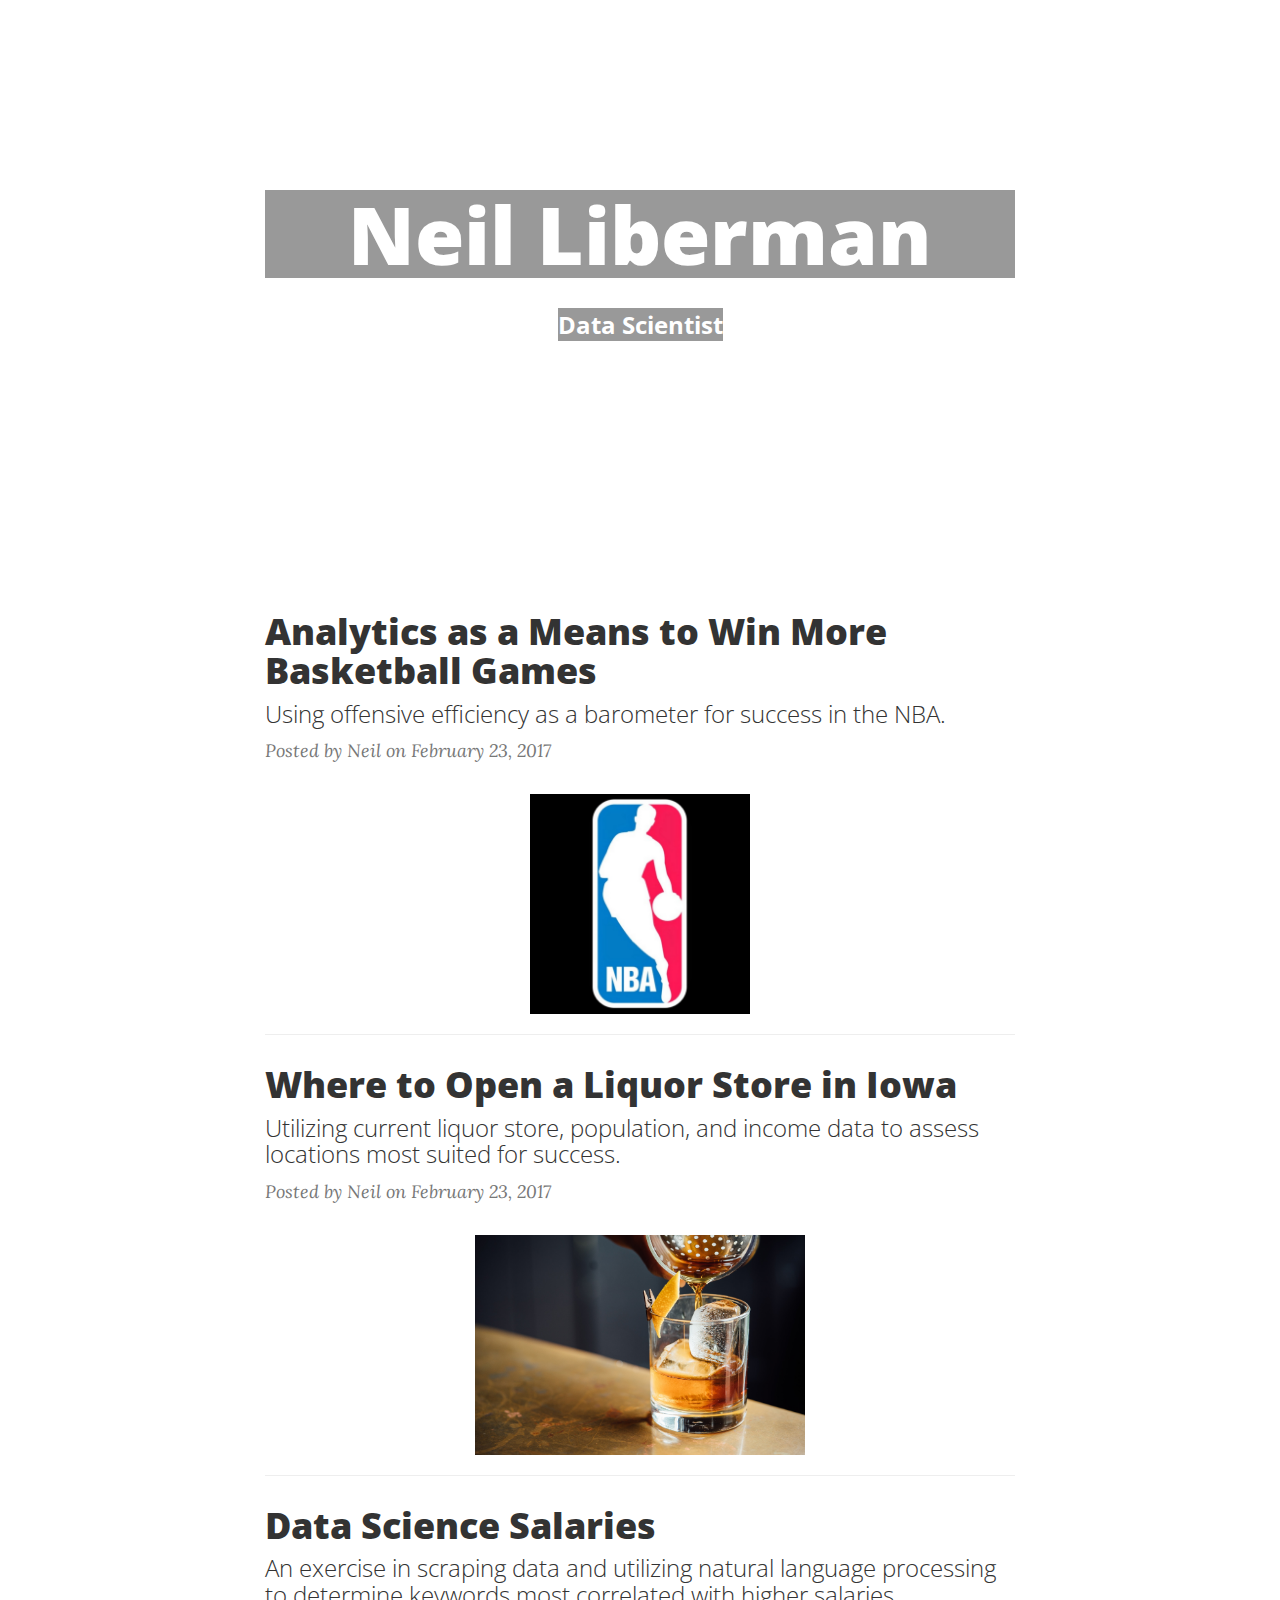
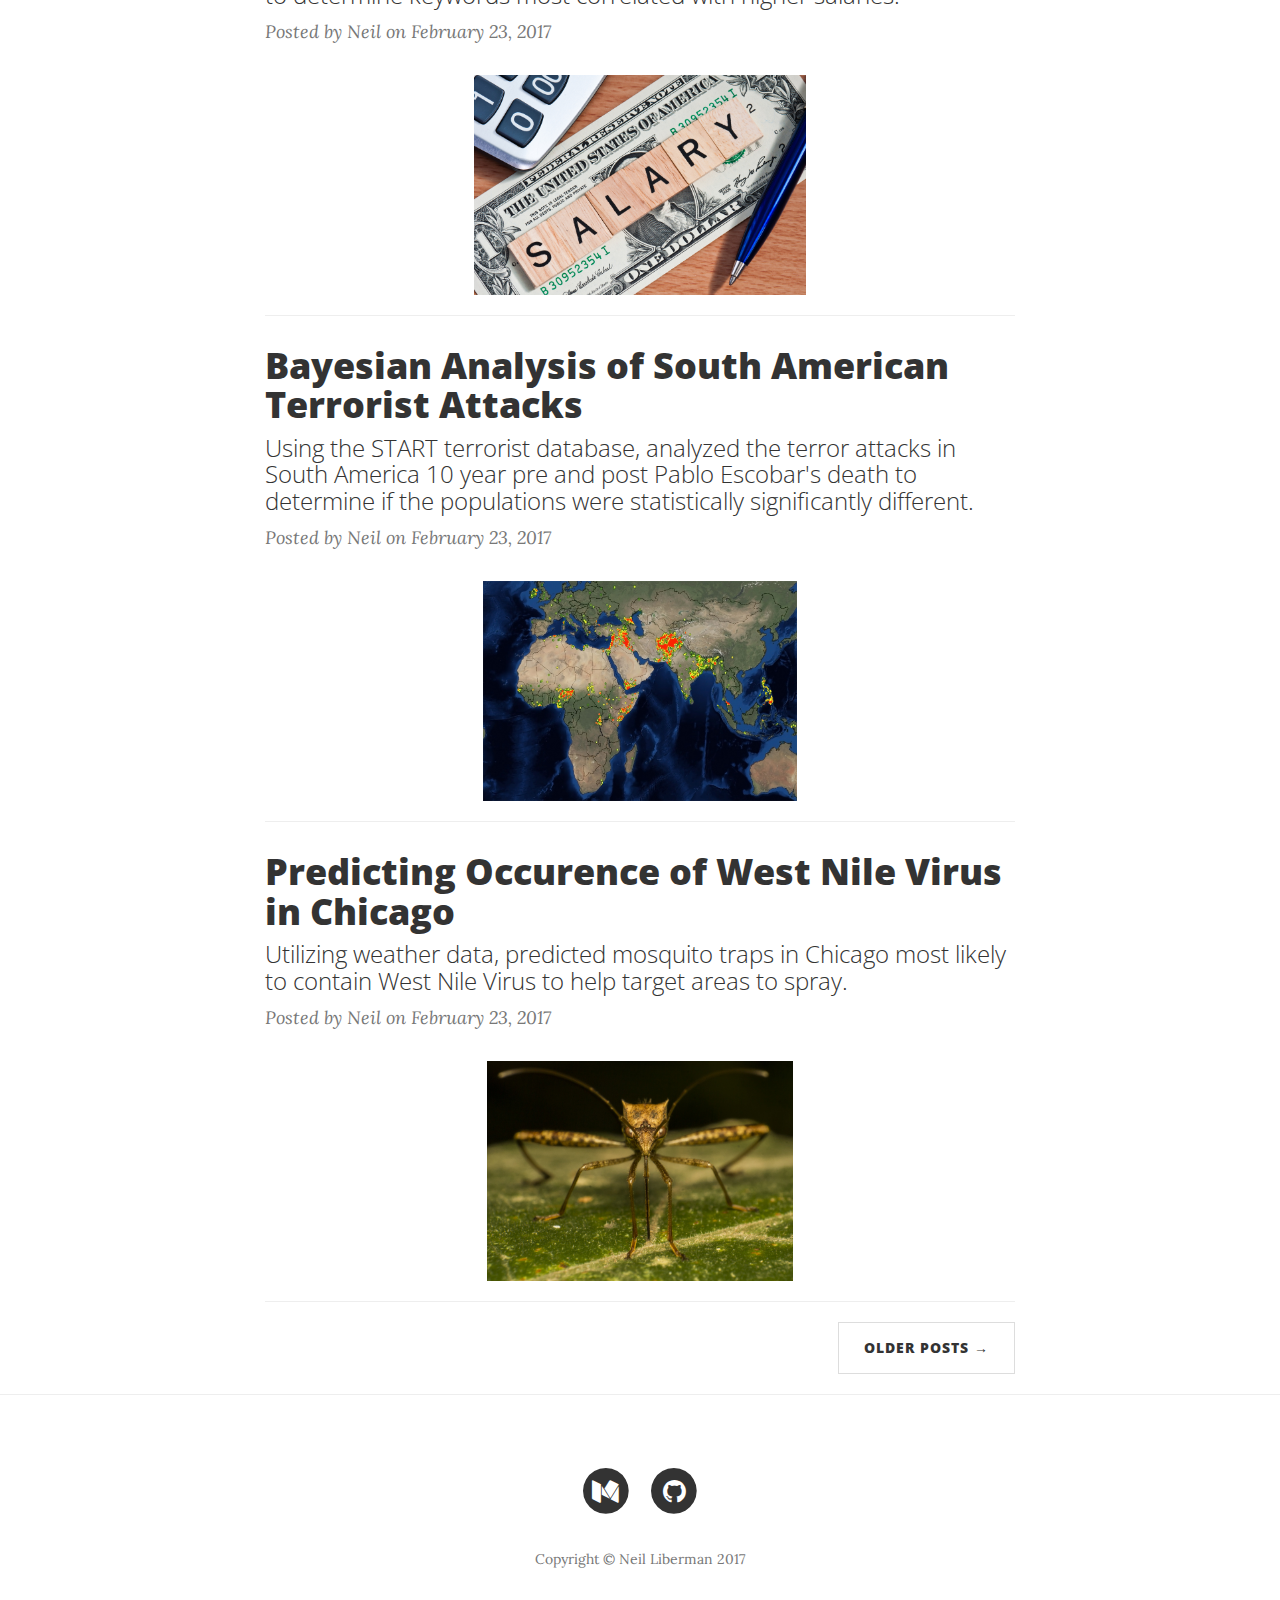
==== index.html @ bc631846 "cname" ====
<!DOCTYPE html>
<html lang="en">

<head>

    <meta charset="utf-8">
    <meta http-equiv="X-UA-Compatible" content="IE=edge">
    <meta name="viewport" content="width=device-width, initial-scale=1">
    <meta name="description" content="">
    <meta name="author" content="">

    <title>Neil Liberman</title>

    <!-- Bootstrap Core CSS -->
    <link href="vendor/bootstrap/css/bootstrap.min.css" rel="stylesheet">

    <!-- Theme CSS -->
    <link href="css/clean-blog.css" rel="stylesheet">

    <!-- Custom Fonts -->
    <link href="vendor/font-awesome/css/font-awesome.min.css" rel="stylesheet" type="text/css">
    <link href='https://fonts.googleapis.com/css?family=Lora:400,700,400italic,700italic' rel='stylesheet' type='text/css'>
    <link href='https://fonts.googleapis.com/css?family=Open+Sans:300italic,400italic,600italic,700italic,800italic,400,300,600,700,800' rel='stylesheet' type='text/css'>

    <!-- HTML5 Shim and Respond.js IE8 support of HTML5 elements and media queries -->
    <!-- WARNING: Respond.js doesn't work if you view the page via file:// -->
    <!--[if lt IE 9]>
        <script src="https://oss.maxcdn.com/libs/html5shiv/3.7.0/html5shiv.js"></script>
        <script src="https://oss.maxcdn.com/libs/respond.js/1.4.2/respond.min.js"></script>
    <![endif]-->

</head>

<body>

    <!-- Navigation -->
    <nav class="navbar navbar-default navbar-custom navbar-fixed-top">
        <div class="container-fluid">
            <!-- Brand and toggle get grouped for better mobile display -->
            <div class="navbar-header page-scroll">
                <button type="button" class="navbar-toggle" data-toggle="collapse" data-target="#bs-example-navbar-collapse-1">
                    <span class="sr-only">Toggle navigation</span>
                    Menu <i class="fa fa-bars"></i>
                </button>
                <a class="navbar-brand" href="index.html"></a>
            </div>

            <!-- Collect the nav links, forms, and other content for toggling -->
            <div class="collapse navbar-collapse" id="bs-example-navbar-collapse-1">
                <ul class="nav navbar-nav navbar-right">
                    <li>
                        <a href="index.html">Home</a>
                    </li>
                    <li>
                        <a href="https://medium.com/@neil.liberman">Blog</a>
                    </li>
                    <li>
                        <a href="https://github.com/nliberman/Projects">Github</a>
                    </li>
                    <li>
                        <a href="Resume.pdf">About</a>
                    </li>
                </ul>
            </div>
            <!-- /.navbar-collapse -->
        </div>
        <!-- /.container -->
    </nav>

    <!-- Page Header -->
    <!-- Set your background image for this header on the line below. -->
    <header class="intro-header" style="background-image: url('http://i67.tinypic.com/equq91.jpg')">
        <div class="container">
            <div class="row">
                <div class="col-lg-8 col-lg-offset-2 col-md-10 col-md-offset-1">
                    <div class="site-heading">
                        <h1>Neil Liberman</h1>
                        <hr class="small">
                        <span class="subheading"><b>Data Scientist</b></span>
                    </div>
                </div>
            </div>
        </div>
    </header>

    <!-- Main Content -->
    <div class="container">
        <div class="row">
            <div class="col-lg-8 col-lg-offset-2 col-md-10 col-md-offset-1">
                <div class="post-preview">
                    <a href="https://medium.com/@neil.liberman/using-analytics-to-win-more-basketball-games-64010494bfed#.t8rcaujb8">
                        <h2 class="post-title">
                            Analytics as a Means to Win More Basketball Games
                        </h2>
                        <h3 class="post-subtitle">
                            Using offensive efficiency as a barometer for success in the NBA.
                        </h3>
                    </a>
                        <p class="post-meta">Posted by Neil on February 23, 2017</p>
                    <a href="https://medium.com/@neil.liberman/using-analytics-to-win-more-basketball-games-64010494bfed#.t8rcaujb8">
                        <center><img class='blog_pic' src='blog_pics/nba.jpg' alt="NBA"></center>
                    </a>
                </div>
                <hr>
                <div class="post-preview">
                    <a href="https://medium.com/@neil.liberman/where-to-open-a-liquor-store-in-iowa-bb85af614563#.x2tdyguoa">
                        <h2 class="post-title">
                            Where to Open a Liquor Store in Iowa
                        </h2>
                        <h3 class="post-subtitle">
                            Utilizing current liquor store, population, and income data to assess locations most suited for success.
                        </h3>
                    </a>
                    <p class="post-meta">Posted by Neil on February 23, 2017</p>
                    <a href="https://medium.com/@neil.liberman/where-to-open-a-liquor-store-in-iowa-bb85af614563#.x2tdyguoa">
                      <center><img class='blog_pic' src='blog_pics/liquor.jpg' alt="Iowa"></center>
                    </a>
                </div>
                <hr>
                <div class="post-preview">
                    <a href="https://medium.com/@neil.liberman/predicting-data-science-salaries-based-on-natural-language-processing-fe8f23dc1f9c#.es5vv4q4h">
                        <h2 class="post-title">
                            Data Science Salaries
                        </h2>
                        <h3 class="post-subtitle">
                            An exercise in scraping data and utilizing natural language processing to determine keywords most correlated with higher salaries.
                        </h3>
                    </a>
                    <p class="post-meta">Posted by Neil on February 23, 2017</p>
                    <a href="https://medium.com/@neil.liberman/predicting-data-science-salaries-based-on-natural-language-processing-fe8f23dc1f9c#.es5vv4q4h">
                      <center><img class='blog_pic' src='blog_pics/salary.jpeg' alt="Salaries"></center>
                    </a>
                </div>
                <hr>
                <div class="post-preview">
                    <a href="https://medium.com/@neil.liberman/a-bayesian-analysis-of-south-american-terrorist-attacks-6fe0f8d3c7d4#.9lp5j8o2d">
                        <h2 class="post-title">
                            Bayesian Analysis of South American Terrorist Attacks
                        </h2>
                        <h3 class="post-subtitle">
                            Using the START terrorist database, analyzed the terror attacks in South America 10 year pre and post Pablo Escobar's death to determine if the populations were statistically significantly different.
                        </h3>
                    </a>
                    <p class="post-meta">Posted by Neil on February 23, 2017</p>
                    <a href="https://medium.com/@neil.liberman/a-bayesian-analysis-of-south-american-terrorist-attacks-6fe0f8d3c7d4#.9lp5j8o2d">
                      <center><img class='blog_pic' src='blog_pics/terrorism.jpg' alt="Terrorism Map"></center>
                    </a>
                </div>
                <hr>
                <div class="post-preview">
                    <a href="https://medium.com/@neil.liberman/predicting-occurrence-of-west-nile-virus-in-chicago-ac7bdacf651d#.1jam8n1od">
                        <h2 class="post-title">
                            Predicting Occurence of West Nile Virus in Chicago
                        </h2>
                        <h3 class="post-subtitle">
                            Utilizing weather data, predicted mosquito traps in Chicago most likely to contain West Nile Virus to help target areas to spray.
                        </h3>
                    </a>
                    <p class="post-meta">Posted by Neil on February 23, 2017</p>
                    <a href="https://medium.com/@neil.liberman/predicting-occurrence-of-west-nile-virus-in-chicago-ac7bdacf651d#.1jam8n1od">
                      <center><img class='blog_pic' src='blog_pics/mosquito.jpg' alt="Chicago"></center>
                    </a>
                </div>
                <hr>
                <!-- Pager -->
                <ul class="pager">
                    <li class="next">
                        <a href="#">Older Posts &rarr;</a>
                    </li>
                </ul>
            </div>
        </div>
    </div>

    <hr>

    <!-- Footer -->
    <footer>
        <div class="container">
            <div class="row">
                <div class="col-lg-8 col-lg-offset-2 col-md-10 col-md-offset-1">
                    <ul class="list-inline text-center">
                        <li>
                            <a href="https://medium.com/@neil.liberman">
                                <span class="fa-stack fa-lg">
                                    <i class="fa fa-circle fa-stack-2x"></i>
                                    <i class="fa fa-medium fa-stack-1x fa-inverse"></i>
                                </span>
                            </a>
                        </li>
                        <li>
                            <a href="https://github.com/nliberman/projects">
                                <span class="fa-stack fa-lg">
                                    <i class="fa fa-circle fa-stack-2x"></i>
                                    <i class="fa fa-github fa-stack-1x fa-inverse"></i>
                                </span>
                            </a>
                        </li>
                    </ul>
                    <p class="copyright text-muted">Copyright &copy; Neil Liberman 2017</p>
                </div>
            </div>
        </div>
    </footer>

    <!-- jQuery -->
    <script src="vendor/jquery/jquery.min.js"></script>

    <!-- Bootstrap Core JavaScript -->
    <script src="vendor/bootstrap/js/bootstrap.min.js"></script>

    <!-- Contact Form JavaScript -->
    <script src="js/jqBootstrapValidation.js"></script>
    <script src="js/contact_me.js"></script>

    <!-- Theme JavaScript -->
    <script src="js/clean-blog.min.js"></script>

</body>

</html>
---- css/clean-blog.css ----
/*!
 * Start Bootstrap - Clean Blog v3.3.7+1 (http://startbootstrap.com/template-overviews/clean-blog)
 * Copyright 2013-2016 Start Bootstrap
 * Licensed under MIT (https://github.com/BlackrockDigital/startbootstrap/blob/gh-pages/LICENSE)
 */
.blog_pic{
  height: 220px;
}

body {
  font-family: 'Lora', 'Times New Roman', serif;
  font-size: 20px;
  color: #333333;
}
p {
  line-height: 1.5;
  margin: 30px 0;
}
p a {
  text-decoration: underline;
}
h1,
h2,
h3,
h4,
h5,
h6 {
  font-family: 'Open Sans', 'Helvetica Neue', Helvetica, Arial, sans-serif;
  font-weight: 800;
}
a {
  color: #333333;
}
a:hover,
a:focus {
  color: #0085A1;
}
a img:hover,
a img:focus {
  cursor: zoom-in;
}
blockquote {
  color: #777777;
  font-style: italic;
}
hr.small {
  max-width: 100px;
  margin: 15px auto;
  border-width: 4px;
  border-color: white;
}
.navbar-custom {
  position: absolute;
  top: 0;
  left: 0;
  width: 100%;
  z-index: 3;
  font-family: 'Open Sans', 'Helvetica Neue', Helvetica, Arial, sans-serif;
}
.navbar-custom .navbar-brand {
  font-weight: 800;
}
.navbar-custom .navbar-header .navbar-toggle {
  color: #777777;
  font-weight: 800;
  text-transform: uppercase;
  font-size: 12px;
}
.navbar-custom .nav li a {
  text-transform: uppercase;
  font-size: 12px;
  font-weight: 800;
  letter-spacing: 1px;
}
@media only screen and (min-width: 768px) {
  .navbar-custom {
    background: transparent;
    border-bottom: 1px solid transparent;
  }
  .navbar-custom .navbar-brand {
    color: white;
    padding: 20px;
  }
  .navbar-custom .navbar-brand:hover,
  .navbar-custom .navbar-brand:focus {
    color: rgba(255, 255, 255, 0.8);
  }
  .navbar-custom .nav li a {
    color: white;
    padding: 20px;
  }
  .navbar-custom .nav li a:hover,
  .navbar-custom .nav li a:focus {
    color: rgba(255, 255, 255, 0.8);
  }
}
@media only screen and (min-width: 1170px) {
  .navbar-custom {
    -webkit-transition: background-color 0.3s;
    -moz-transition: background-color 0.3s;
    transition: background-color 0.3s;
    /* Force Hardware Acceleration in WebKit */
    -webkit-transform: translate3d(0, 0, 0);
    -moz-transform: translate3d(0, 0, 0);
    -ms-transform: translate3d(0, 0, 0);
    -o-transform: translate3d(0, 0, 0);
    transform: translate3d(0, 0, 0);
    -webkit-backface-visibility: hidden;
    backface-visibility: hidden;
  }
  .navbar-custom.is-fixed {
    /* when the user scrolls down, we hide the header right above the viewport */
    position: fixed;
    top: -61px;
    background-color: rgba(255, 255, 255, 0.9);
    border-bottom: 1px solid #f2f2f2;
    -webkit-transition: -webkit-transform 0.3s;
    -moz-transition: -moz-transform 0.3s;
    transition: transform 0.3s;
  }
  .navbar-custom.is-fixed .navbar-brand {
    color: #333333;
  }
  .navbar-custom.is-fixed .navbar-brand:hover,
  .navbar-custom.is-fixed .navbar-brand:focus {
    color: #0085A1;
  }
  .navbar-custom.is-fixed .nav li a {
    color: #333333;
  }
  .navbar-custom.is-fixed .nav li a:hover,
  .navbar-custom.is-fixed .nav li a:focus {
    color: #0085A1;
  }
  .navbar-custom.is-visible {
    /* if the user changes the scrolling direction, we show the header */
    -webkit-transform: translate3d(0, 100%, 0);
    -moz-transform: translate3d(0, 100%, 0);
    -ms-transform: translate3d(0, 100%, 0);
    -o-transform: translate3d(0, 100%, 0);
    transform: translate3d(0, 100%, 0);
  }
}
.intro-header {
  background-color: #777777;
  background: no-repeat center center;
  background-attachment: scroll;
  -webkit-background-size: cover;
  -moz-background-size: cover;
  background-size: cover;
  -o-background-size: cover;
  margin-bottom: 50px;
}
.intro-header .site-heading,
.intro-header .post-heading,
.intro-header .page-heading {
  padding: 100px 0 50px;
  color: white;
}
@media only screen and (min-width: 768px) {
  .intro-header .site-heading,
  .intro-header .post-heading,
  .intro-header .page-heading {
    padding: 190px 0;
  }
}
.intro-header .site-heading,
.intro-header .page-heading {
  text-align: center;
}
.intro-header .site-heading h1,
.intro-header .page-heading h1 {
  margin-top: 0;
  font-size: 50px;
  background: rgba(0,0,0,0.4);
}
.intro-header .site-heading .subheading,
.intro-header .page-heading .subheading {
  font-size: 24px;
  line-height: 1.1;
  font-family: 'Open Sans', 'Helvetica Neue', Helvetica, Arial, sans-serif;
  font-weight: 300;
  margin: 10px 0 0;
  background: rgba(0,0,0,0.4);
}
@media only screen and (min-width: 768px) {
  .intro-header .site-heading h1,
  .intro-header .page-heading h1 {
    font-size: 80px;
  }
}
.intro-header .post-heading h1 {
  font-size: 35px;
}
.intro-header .post-heading .subheading,
.intro-header .post-heading .meta {
  line-height: 1.1;
  display: block;
}
.intro-header .post-heading .subheading {
  font-family: 'Open Sans', 'Helvetica Neue', Helvetica, Arial, sans-serif;
  font-size: 24px;
  margin: 10px 0 30px;
  font-weight: 600;
}
.intro-header .post-heading .meta {
  font-family: 'Lora', 'Times New Roman', serif;
  font-style: italic;
  font-weight: 300;
  font-size: 20px;
}
.intro-header .post-heading .meta a {
  color: white;
}
@media only screen and (min-width: 768px) {
  .intro-header .post-heading h1 {
    font-size: 55px;
  }
  .intro-header .post-heading .subheading {
    font-size: 30px;
  }
}
.post-preview > a {
  color: #333333;
}
.post-preview > a:hover,
.post-preview > a:focus {
  text-decoration: none;
  color: #0085A1;
}
.post-preview > a > .post-title {
  font-size: 30px;
  margin-top: 30px;
  margin-bottom: 10px;
}
.post-preview > a > .post-subtitle {
  margin: 0;
  font-weight: 300;
  margin-bottom: 10px;
}
.post-preview > .post-meta {
  color: #777777;
  font-size: 18px;
  font-style: italic;
  margin-top: 0;
}
.post-preview > .post-meta > a {
  text-decoration: none;
  color: #333333;
}
.post-preview > .post-meta > a:hover,
.post-preview > .post-meta > a:focus {
  color: #0085A1;
  text-decoration: underline;
}
@media only screen and (min-width: 768px) {
  .post-preview > a > .post-title {
    font-size: 36px;
  }
}
.section-heading {
  font-size: 36px;
  margin-top: 60px;
  font-weight: 700;
}
.caption {
  text-align: center;
  font-size: 14px;
  padding: 10px;
  font-style: italic;
  margin: 0;
  display: block;
  border-bottom-right-radius: 5px;
  border-bottom-left-radius: 5px;
}
footer {
  padding: 50px 0 65px;
}
footer .list-inline {
  margin: 0;
  padding: 0;
}
footer .copyright {
  font-size: 14px;
  text-align: center;
  margin-bottom: 0;
}
.floating-label-form-group {
  font-size: 14px;
  position: relative;
  margin-bottom: 0;
  padding-bottom: 0.5em;
  border-bottom: 1px solid #eeeeee;
}
.floating-label-form-group input,
.floating-label-form-group textarea {
  z-index: 1;
  position: relative;
  padding-right: 0;
  padding-left: 0;
  border: none;
  border-radius: 0;
  font-size: 1.5em;
  background: none;
  box-shadow: none !important;
  resize: none;
}
.floating-label-form-group label {
  display: block;
  z-index: 0;
  position: relative;
  top: 2em;
  margin: 0;
  font-size: 0.85em;
  line-height: 1.764705882em;
  vertical-align: middle;
  vertical-align: baseline;
  opacity: 0;
  -webkit-transition: top 0.3s ease,opacity 0.3s ease;
  -moz-transition: top 0.3s ease,opacity 0.3s ease;
  -ms-transition: top 0.3s ease,opacity 0.3s ease;
  transition: top 0.3s ease,opacity 0.3s ease;
}
.floating-label-form-group::not(:first-child) {
  padding-left: 14px;
  border-left: 1px solid #eeeeee;
}
.floating-label-form-group-with-value label {
  top: 0;
  opacity: 1;
}
.floating-label-form-group-with-focus label {
  color: #0085A1;
}
form .row:first-child .floating-label-form-group {
  border-top: 1px solid #eeeeee;
}
.btn {
  font-family: 'Open Sans', 'Helvetica Neue', Helvetica, Arial, sans-serif;
  text-transform: uppercase;
  font-size: 14px;
  font-weight: 800;
  letter-spacing: 1px;
  border-radius: 0;
  padding: 15px 25px;
}
.btn-lg {
  font-size: 16px;
  padding: 25px 35px;
}
.btn-default:hover,
.btn-default:focus {
  background-color: #0085A1;
  border: 1px solid #0085A1;
  color: white;
}
.pager {
  margin: 20px 0 0;
}
.pager li > a,
.pager li > span {
  font-family: 'Open Sans', 'Helvetica Neue', Helvetica, Arial, sans-serif;
  text-transform: uppercase;
  font-size: 14px;
  font-weight: 800;
  letter-spacing: 1px;
  padding: 15px 25px;
  background-color: white;
  border-radius: 0;
}
.pager li > a:hover,
.pager li > a:focus {
  color: white;
  background-color: #0085A1;
  border: 1px solid #0085A1;
}
.pager .disabled > a,
.pager .disabled > a:hover,
.pager .disabled > a:focus,
.pager .disabled > span {
  color: #777777;
  background-color: #333333;
  cursor: not-allowed;
}
::-moz-selection {
  color: white;
  text-shadow: none;
  background: #0085A1;
}
::selection {
  color: white;
  text-shadow: none;
  background: #0085A1;
}
img::selection {
  color: white;
  background: transparent;
}
img::-moz-selection {
  color: white;
  background: transparent;
}
body {
  -webkit-tap-highlight-color: #0085A1;
}
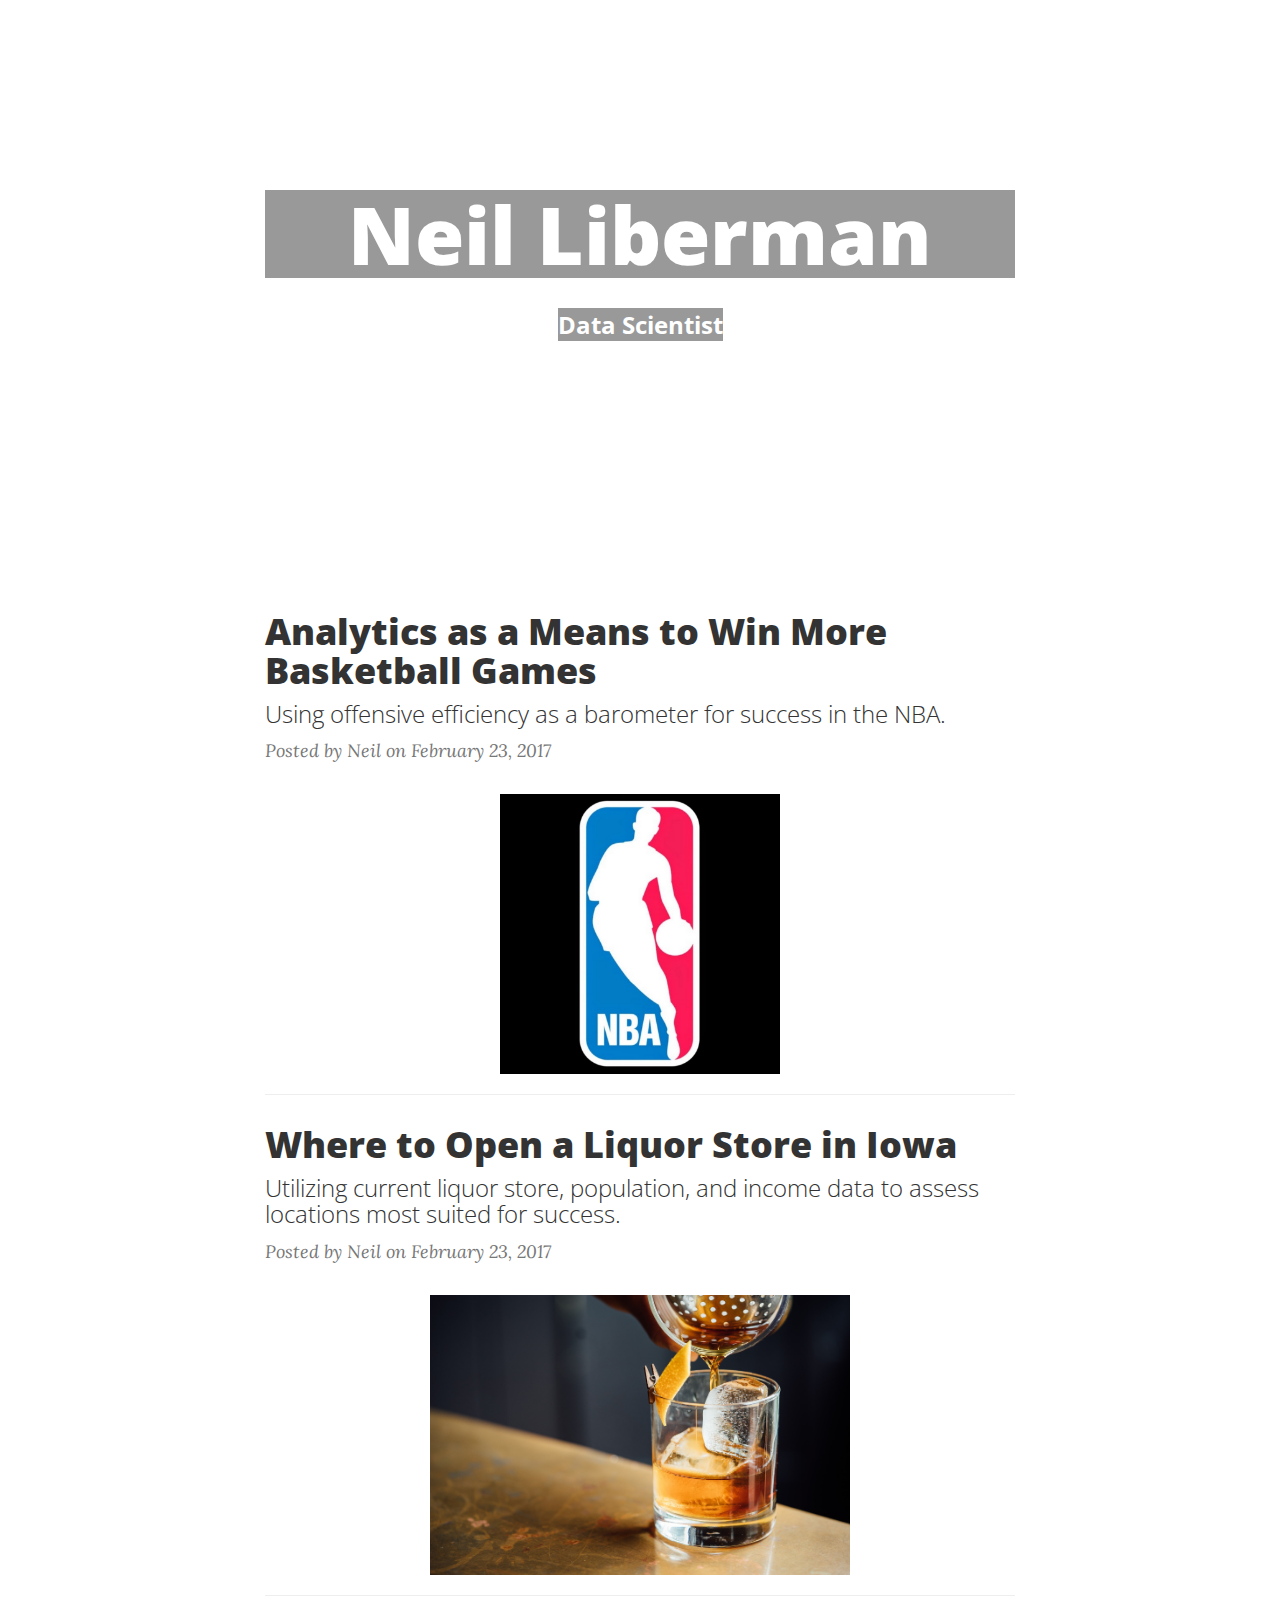
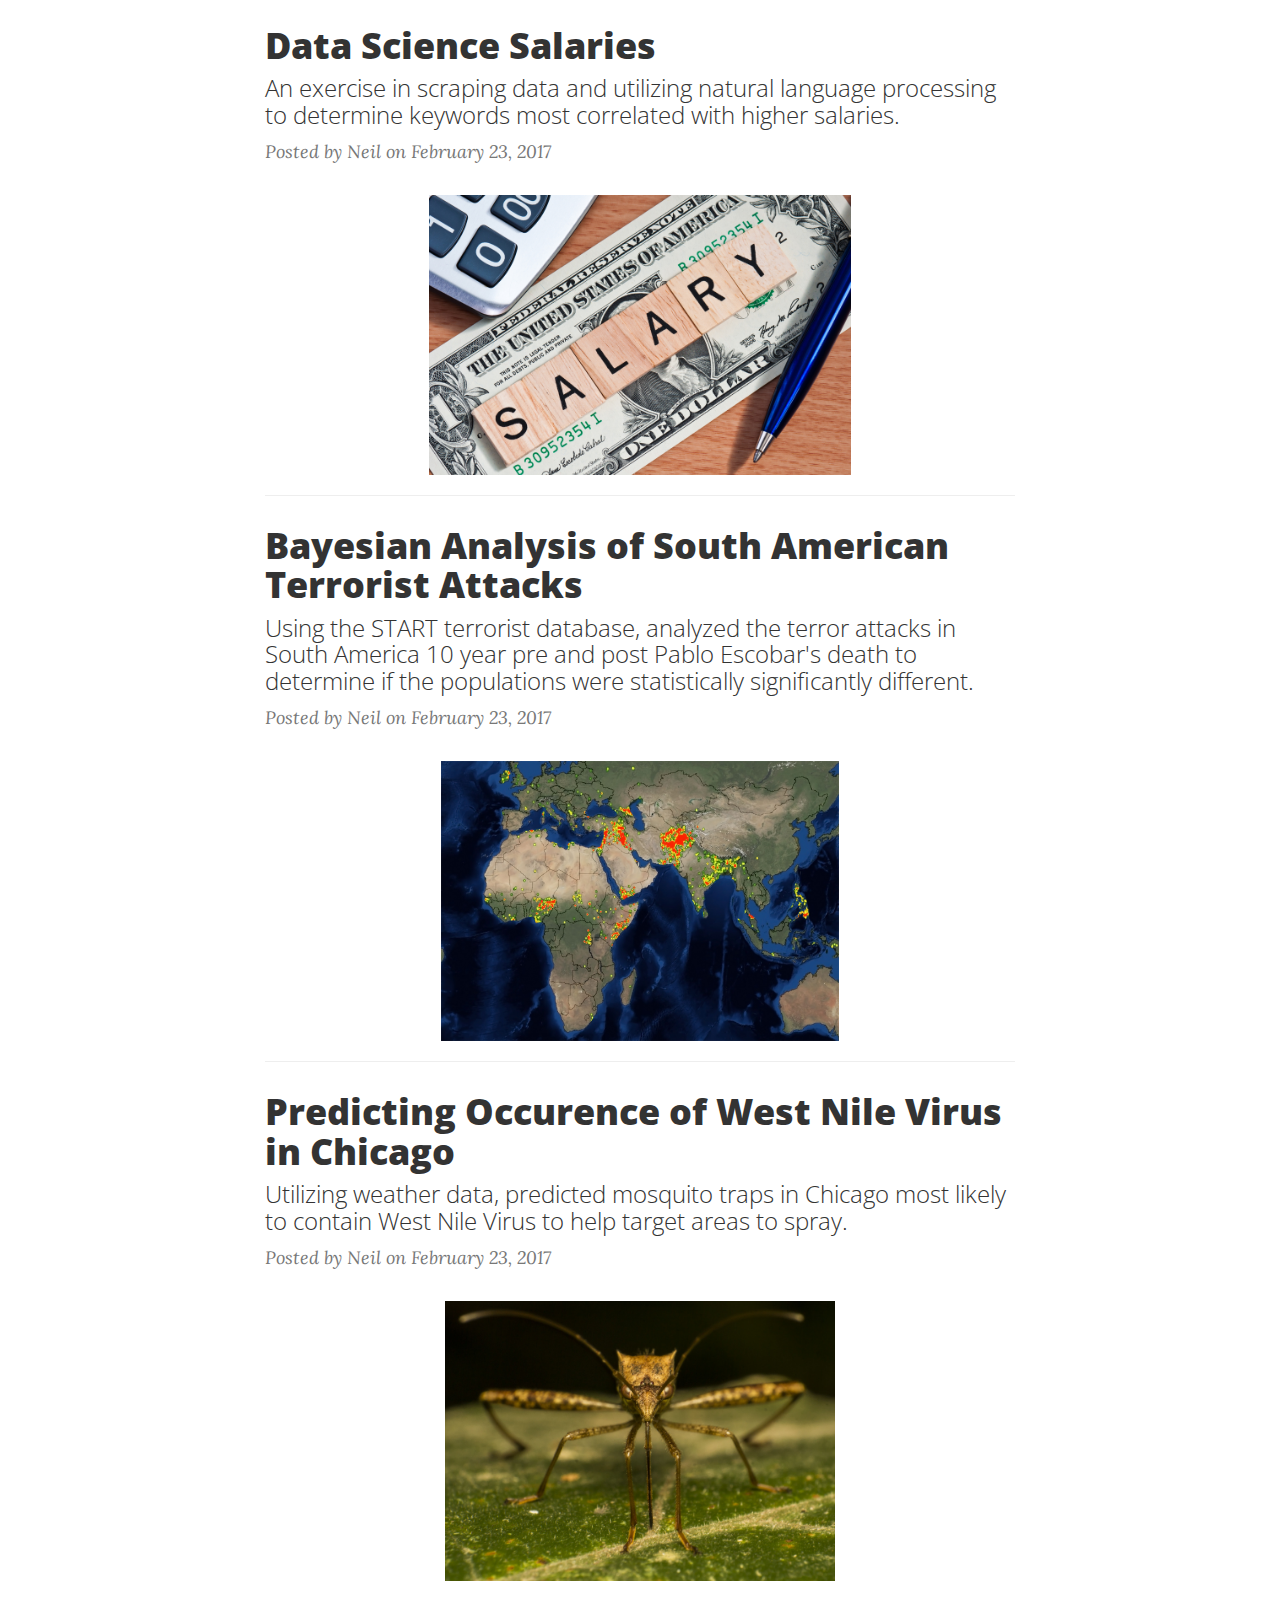
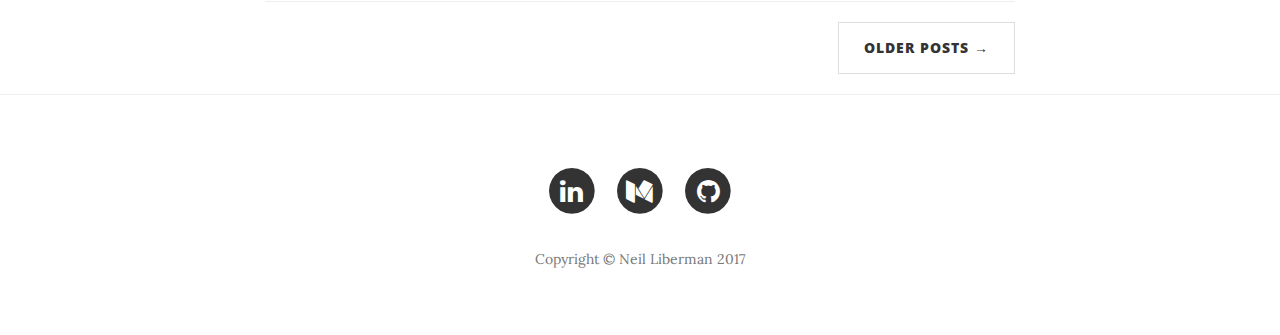
==== commit d6e9e308: "updates" ====
--- a/index.html
+++ b/index.html
@@ -56,6 +56,9 @@
                     </li>
                     <li>
                         <a href="https://github.com/nliberman/Projects">Github</a>
+                    </li>
+                    <li>
+                        <a href="https://www.linkedin.com/in/neil-liberman-a94216a9/">LinkedIn</a>
                     </li>
                     <li>
                         <a href="Resume.pdf">About</a>
@@ -180,6 +183,14 @@
             <div class="row">
                 <div class="col-lg-8 col-lg-offset-2 col-md-10 col-md-offset-1">
                     <ul class="list-inline text-center">
+                        <li>
+                            <a href="https://www.linkedin.com/in/neil-liberman-a94216a9/">
+                                <span class="fa-stack fa-lg">
+                                    <i class="fa fa-circle fa-stack-2x"></i>
+                                    <i class="fa fa-linkedin fa-stack-1x fa-inverse"></i>
+                                </span>
+                            </a>
+                        </li>
                         <li>
                             <a href="https://medium.com/@neil.liberman">
                                 <span class="fa-stack fa-lg">
--- a/css/clean-blog.css
+++ b/css/clean-blog.css
@@ -4,7 +4,7 @@
  * Licensed under MIT (https://github.com/BlackrockDigital/startbootstrap/blob/gh-pages/LICENSE)
  */
 .blog_pic{
-  height: 220px;
+  height: 280px;
 }
 
 body {
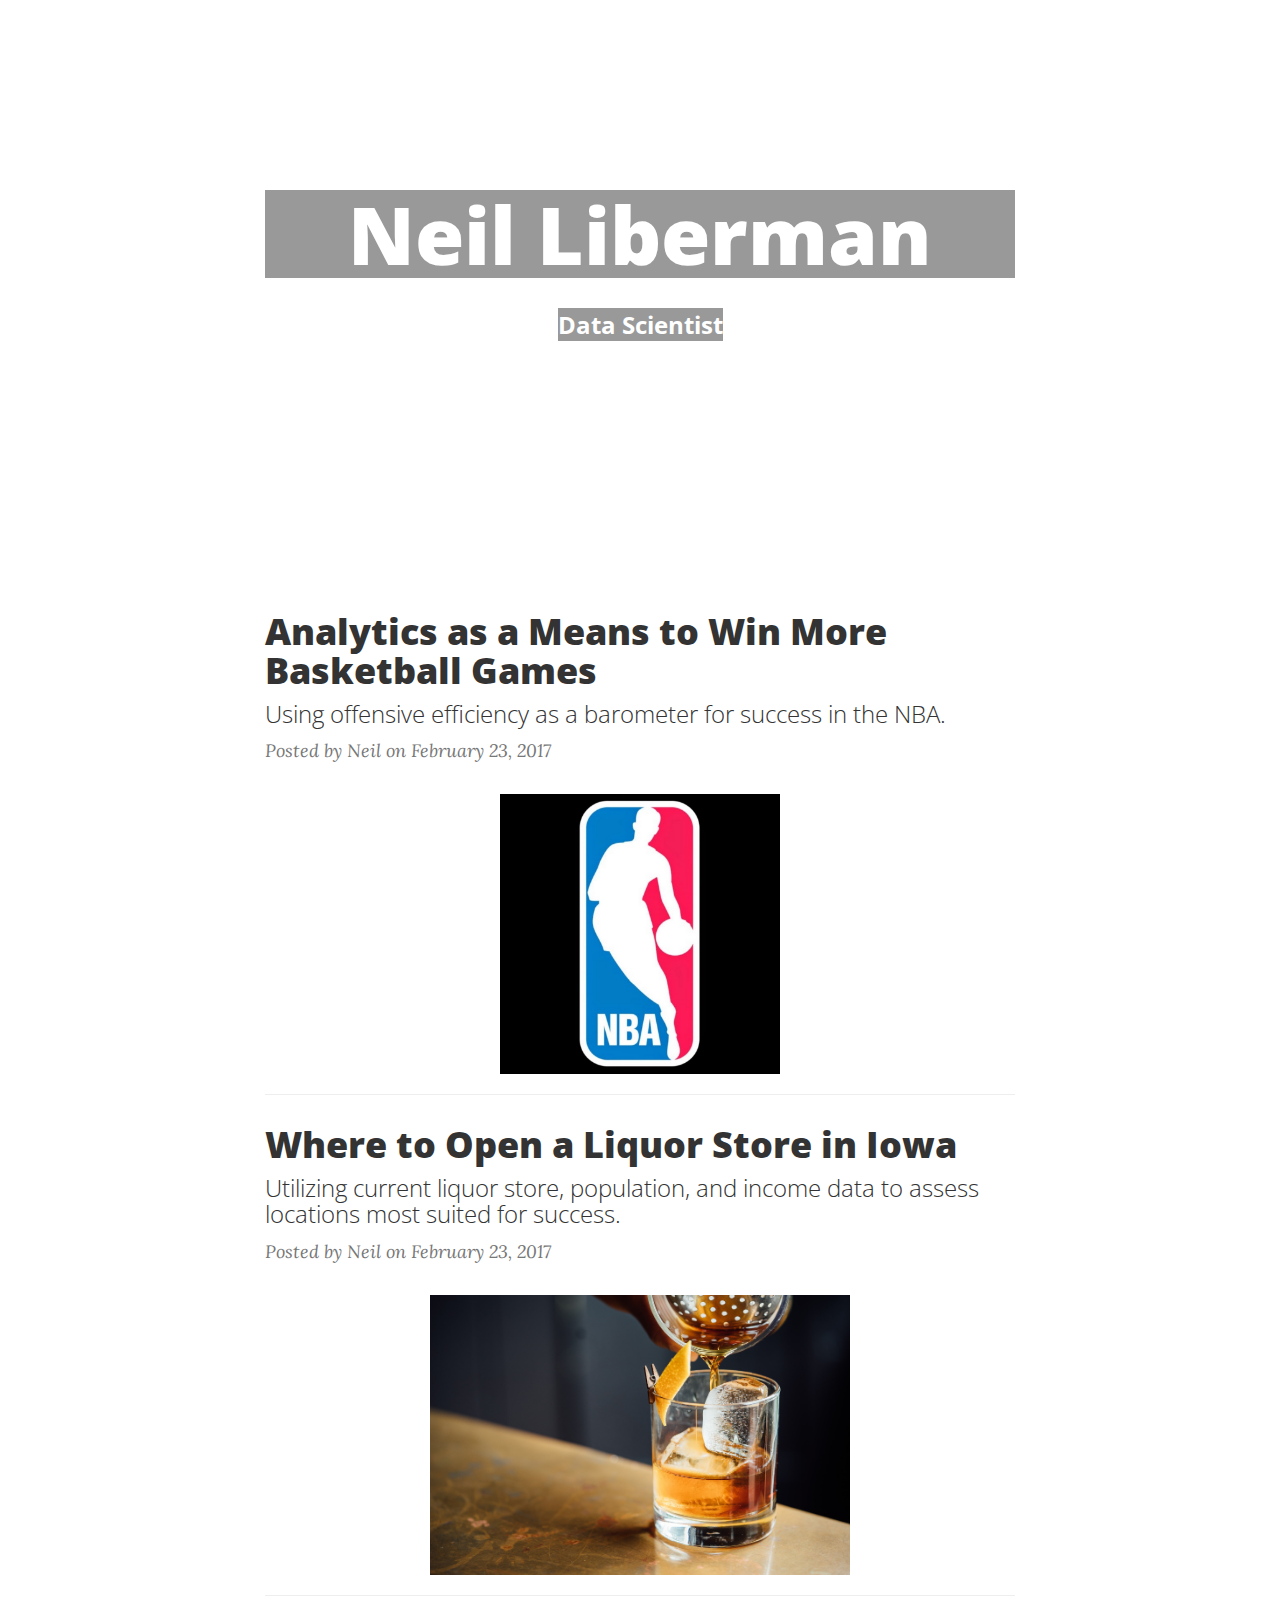
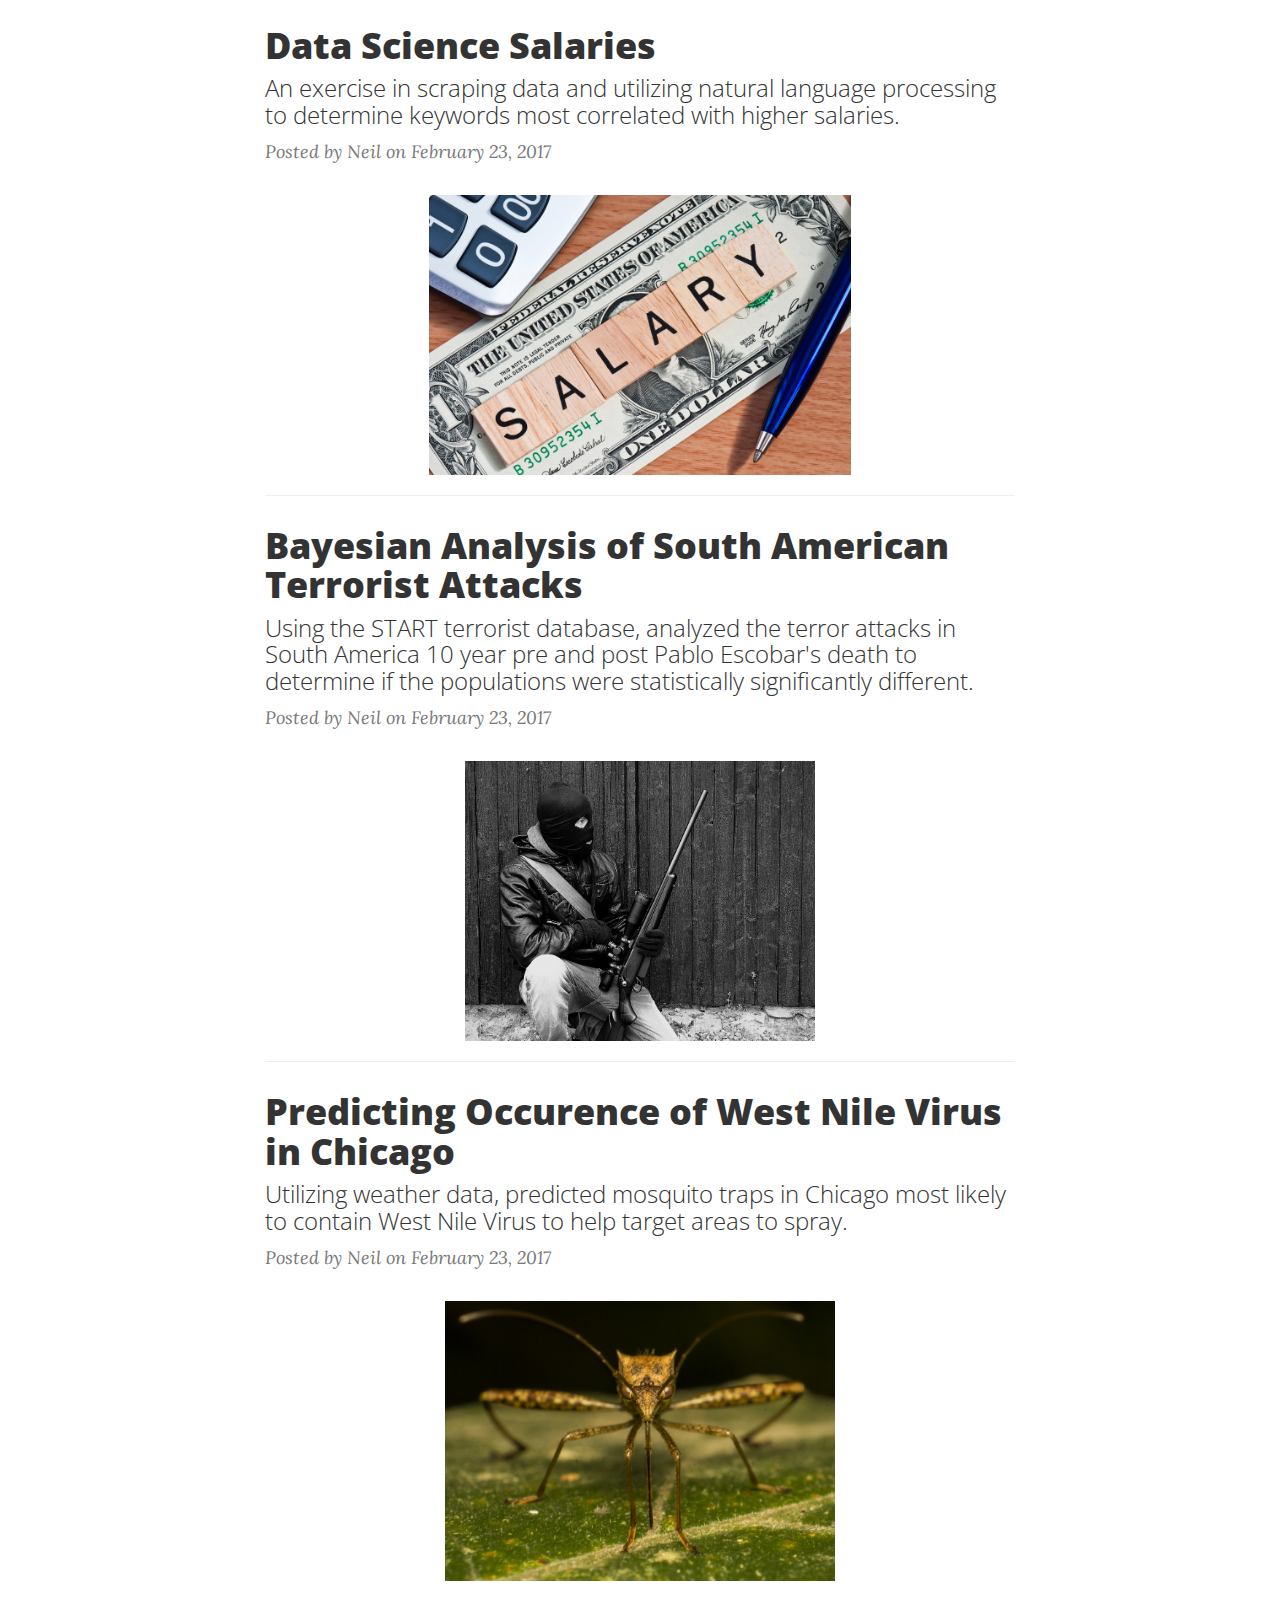
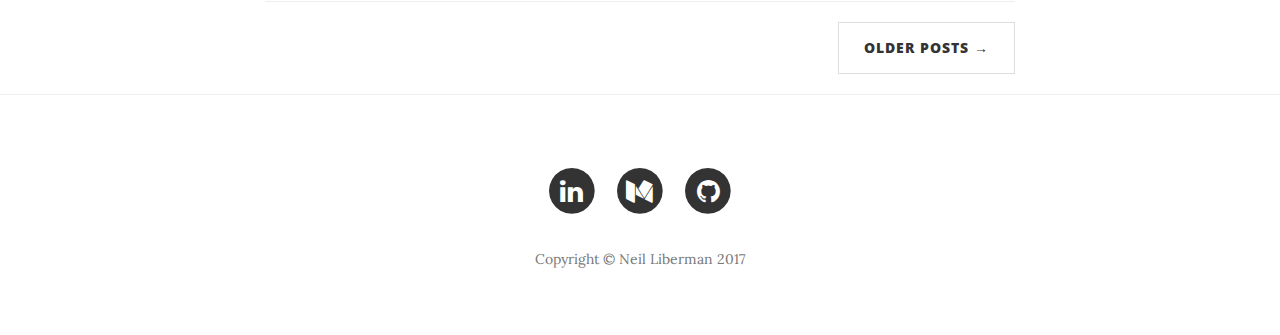
==== commit 2b9dcf52: "updates" ====
--- a/index.html
+++ b/index.html
@@ -146,7 +146,7 @@
                     </a>
                     <p class="post-meta">Posted by Neil on February 23, 2017</p>
                     <a href="https://medium.com/@neil.liberman/a-bayesian-analysis-of-south-american-terrorist-attacks-6fe0f8d3c7d4#.9lp5j8o2d">
-                      <center><img class='blog_pic' src='blog_pics/terrorism.jpg' alt="Terrorism Map"></center>
+                      <center><img class='blog_pic' src='blog_pics/terror.jpg' alt="Terrorism Map"></center>
                     </a>
                 </div>
                 <hr>
